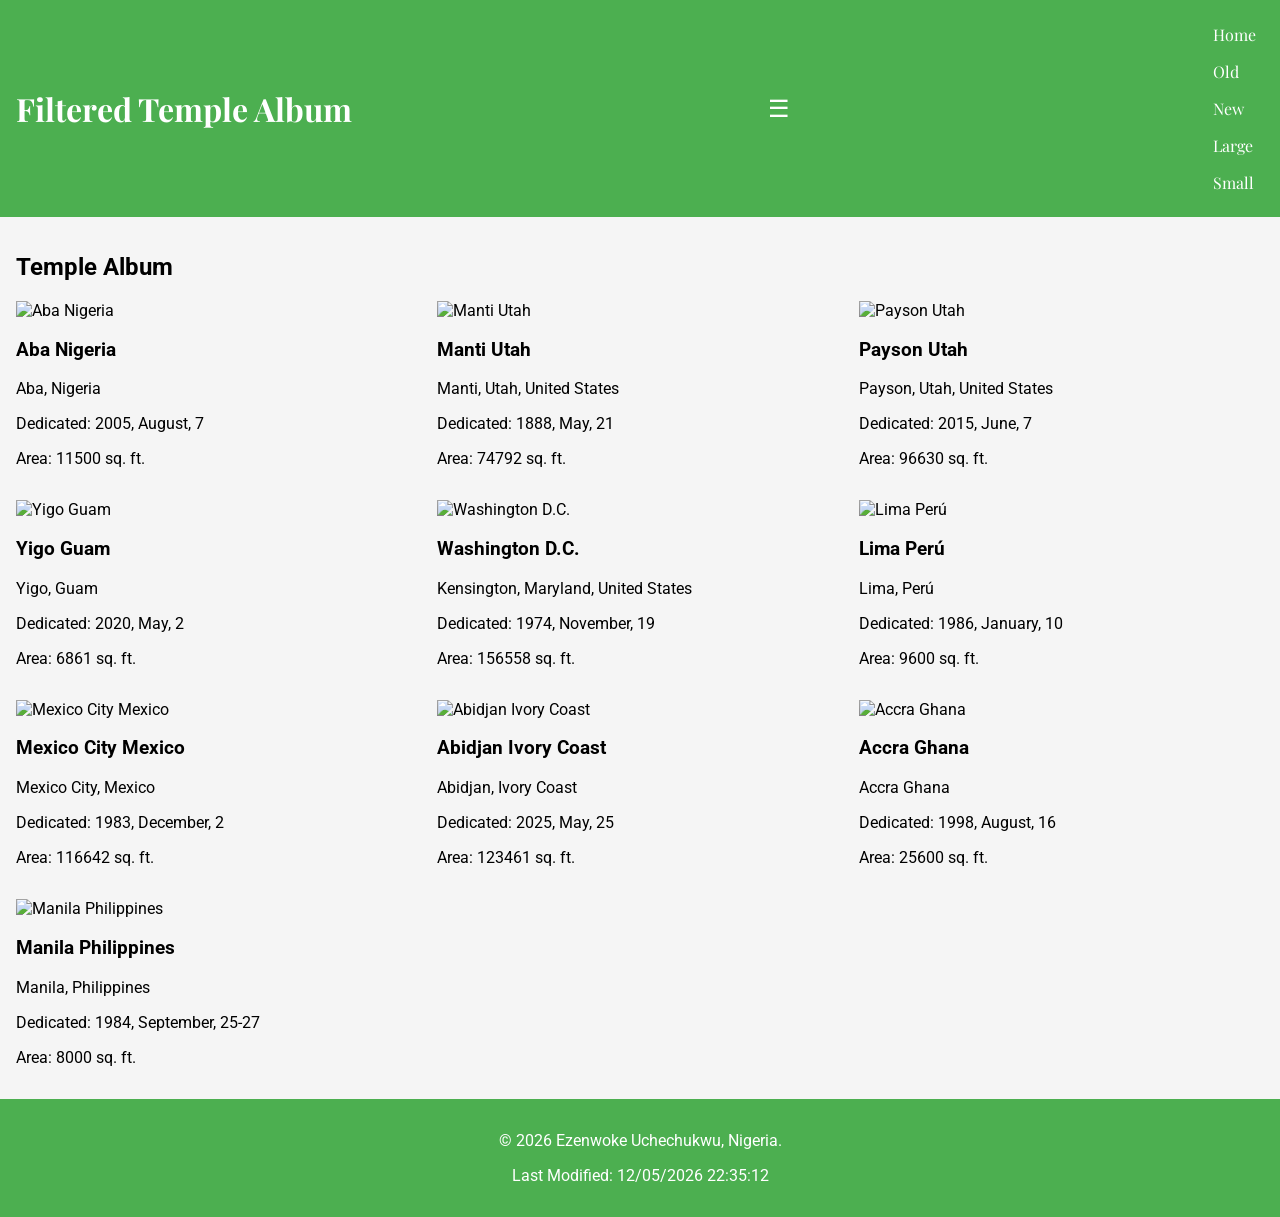
==== filtered-temples.html @ 43f9c3ba "completed" ====
<!DOCTYPE html>
<html lang="en">
<head>
    <meta charset="UTF-8">
    <meta name="viewport" content="width=device-width, initial-scale=1.0">
    <meta name="description" content="Filtered Temple Album - A responsive picture gallery with dynamic filtering by Ezenwoke Uchechukwu.">
    <meta name="author" content="Ezenwoke Uchechukwu">
    <title>Filtered Temple Album - Ezenwoke Uchechukwu</title>
    <link rel="stylesheet" href="styles/temples.css">
    <link rel="stylesheet" href="styles/temples-large.css" media="(min-width: 768px)">
    <script src="scripts/getdates.js" defer></script>
    <script src="scripts/filtered-temples.js" defer></script>
</head>
<body>
    <header>
        <h1>Filtered Temple Album</h1>
        <button class="hamburger">☰</button>
        <nav class="menu">
            <ul>
                <li><a href="index.html">Home</a></li>
                <li><a href="#" id="filter-old">Old</a></li>
                <li><a href="#" id="filter-new">New</a></li>
                <li><a href="#" id="filter-large">Large</a></li>
                <li><a href="#" id="filter-small">Small</a></li>
            </ul>
        </nav>
    </header>
    <main>
        <h2>Temple Album</h2>
        <section id="temples-container" class="gallery"></section>
    </main>
    <footer>
        <p>&copy; <span id="currentyear"></span> Ezenwoke Uchechukwu, Nigeria.</p>
        <p id="lastModified"></p>
    </footer>
</body>
</html>
---- styles/temples.css ----
@import url('https://fonts.googleapis.com/css2?family=Roboto:wght@400;700&family=Playfair+Display:wght@400;700&display=swap');

:root {
    --primary-color: #4CAF50;
    --secondary-color: #F5F5F5;
    --font-family: "Roboto", sans-serif;
    --heading-font-family: "Playfair Display", serif;
}

body {
    font-family: var(--font-family);
    margin: 0;
    padding: 0;
    background-color: var(--secondary-color);
}

header {
    background-color: var(--primary-color);
    color: white;
    display: flex;
    justify-content: space-between;
    align-items: center;
    padding: 1rem;
    font-family: var(--heading-font-family); /* Use Playfair Display for the header */
}

nav ul {
    display: none;
    flex-direction: column;
    list-style: none;
    padding: 0;
    margin: 0;
    background-color: var(--primary-color);
}

nav ul li a {
    color: white;
    text-decoration: none;
    padding: 0.5rem;
    display: block;
}

nav ul li a:hover {
    background-color: #45a049;
}

.hamburger {
    font-size: 1.5rem;
    background: none;
    border: none;
    color: white;
    cursor: pointer;
}

main {
    padding: 1rem;
}

.gallery {
    display: grid;
    grid-template-columns: 1fr;
    gap: 1rem;
}

figure {
    margin: 0;
    text-align: center;
    font-family: var(--heading-font-family); /* Use Playfair Display for captions */
}

footer {
    text-align: center;
    padding: 1rem;
    background-color: var(--primary-color);
    color: white;
    font-family: var(--font-family); /* Use Roboto for footer text */
}

.menu ul.show {
    display: flex;
}
---- styles/temples-large.css ----
nav ul {
    display: flex;
    justify-content: space-around;
}

.gallery {
    grid-template-columns: repeat(3, 1fr);
}
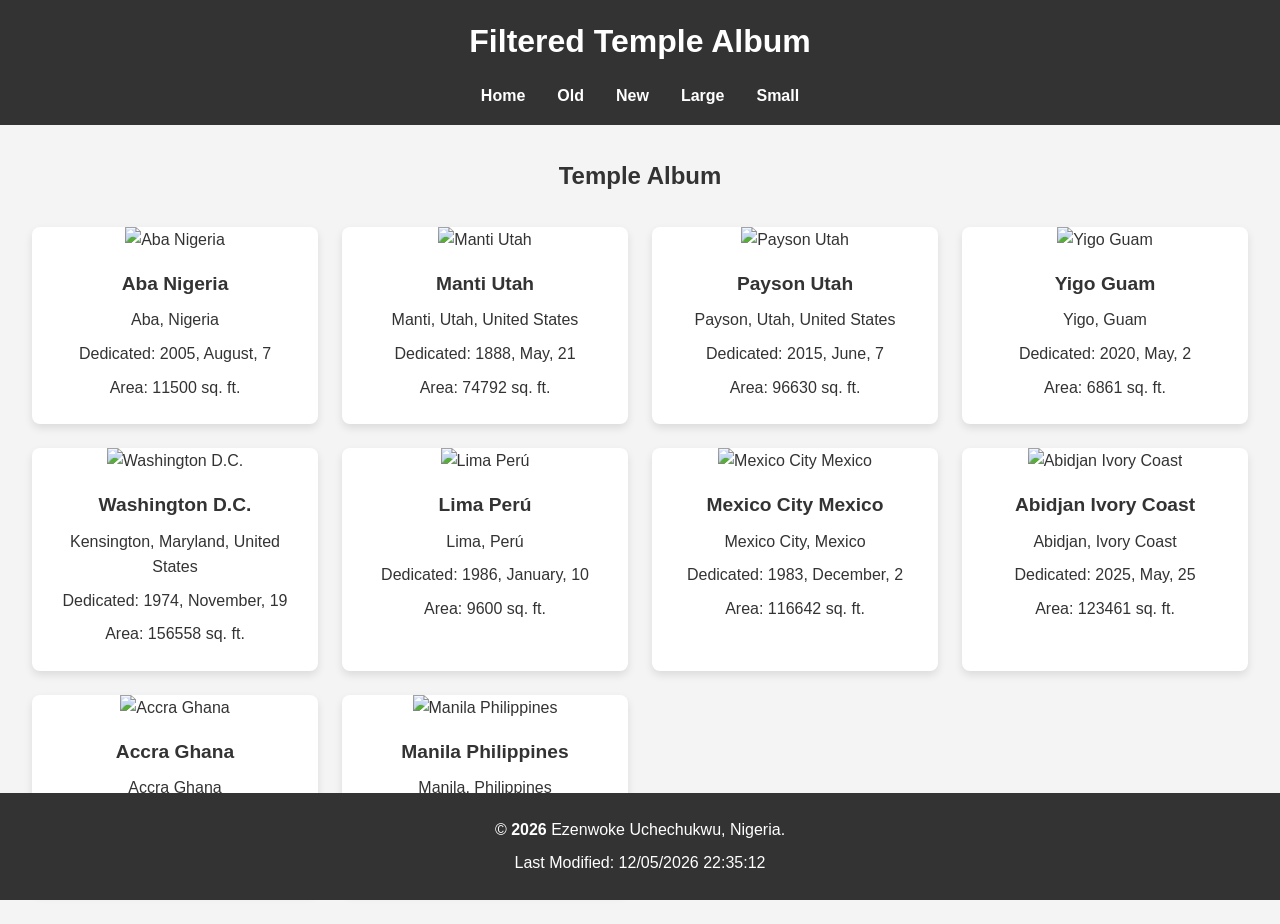
==== commit 06e05ea8: "completed" ====
--- a/filtered-temples.html
+++ b/filtered-temples.html
@@ -6,7 +6,7 @@
     <meta name="description" content="Filtered Temple Album - A responsive picture gallery with dynamic filtering by Ezenwoke Uchechukwu.">
     <meta name="author" content="Ezenwoke Uchechukwu">
     <title>Filtered Temple Album - Ezenwoke Uchechukwu</title>
-    <link rel="stylesheet" href="styles/temples.css">
+    <link rel="stylesheet" href="styles/temple.css">
     <link rel="stylesheet" href="styles/temples-large.css" media="(min-width: 768px)">
     <script src="scripts/getdates.js" defer></script>
     <script src="scripts/filtered-temples.js" defer></script>
--- a/styles/temple.css
+++ b/styles/temple.css
@@ -0,0 +1,144 @@
+/* Load Google Fonts with font-family declarations */
+@import url('https://fonts.googleapis.com/css2?family=Roboto:wght@400;700&family=Playfair+Display:wght@400;700&display=swap');
+
+:root {
+    --primary-color: #4CAF50;
+    --secondary-color: #F5F5F5;
+    --font-family: "Roboto", sans-serif; /* For general text */
+    --heading-font-family: "Playfair Display", serif; /* For headings */
+}/* General reset and body styles */
+* {
+    margin: 0;
+    padding: 0;
+    box-sizing: border-box;
+}
+
+body {
+    font-family: Arial, sans-serif;
+    background-color: #f4f4f4;
+    color: #333;
+    line-height: 1.6;
+}
+
+header {
+    background: #333;
+    color: #fff;
+    padding: 1rem;
+    text-align: center;
+}
+
+header h1 {
+    font-size: 2rem;
+}
+
+button.hamburger {
+    display: none;
+}
+
+nav.menu ul {
+    list-style: none;
+    display: flex;
+    justify-content: center;
+    margin-top: 1rem;
+}
+
+nav.menu ul li {
+    margin: 0 1rem;
+}
+
+nav.menu ul li a {
+    color: #fff;
+    text-decoration: none;
+    font-weight: bold;
+}
+
+nav.menu ul li a:hover {
+    color: #ffcc00;
+}
+
+/* Main content */
+main {
+    padding: 2rem;
+    text-align: center;
+}
+
+#temples-container {
+    display: grid;
+    grid-template-columns: repeat(auto-fill, minmax(280px, 1fr));
+    gap: 1.5rem;
+    margin-top: 2rem;
+}
+
+/* Temple card styles */
+.temple-card {
+    background: #fff;
+    border-radius: 8px;
+    box-shadow: 0 4px 8px rgba(0, 0, 0, 0.1);
+    overflow: hidden;
+    text-align: center;
+    transition: transform 0.3s ease-in-out;
+}
+
+.temple-card:hover {
+    transform: translateY(-10px);
+}
+
+.temple-card img {
+    width: 100%;
+    height: 200px;
+    object-fit: cover;
+    object-position: center;
+    lazy-load: true;
+    /* Temple card styles */
+
+
+}
+
+.temple-card .info {
+    padding: 1rem;
+}
+
+.temple-card .info h3 {
+    font-size: 1.2rem;
+    margin-bottom: 0.5rem;
+}
+
+.temple-card .info p {
+    font-size: 1rem;
+    margin-bottom: 0.5rem;
+}
+
+/* Footer styles */
+footer {
+    background-color: #333;
+    color: #fff;
+    padding: 1rem;
+    text-align: center;
+    position: absolute;
+    width: 100%;
+    bottom: 0;
+}
+
+footer p {
+    margin: 0.5rem 0;
+}
+
+#currentyear {
+    font-weight: bold;
+}
+
+/* Responsive Styles */
+@media (max-width: 768px) {
+    header h1 {
+        font-size: 1.5rem;
+    }
+
+    nav.menu ul {
+        flex-direction: column;
+        margin-top: 1rem;
+    }
+
+    nav.menu ul li {
+        margin: 0.5rem 0;
+    }
+}
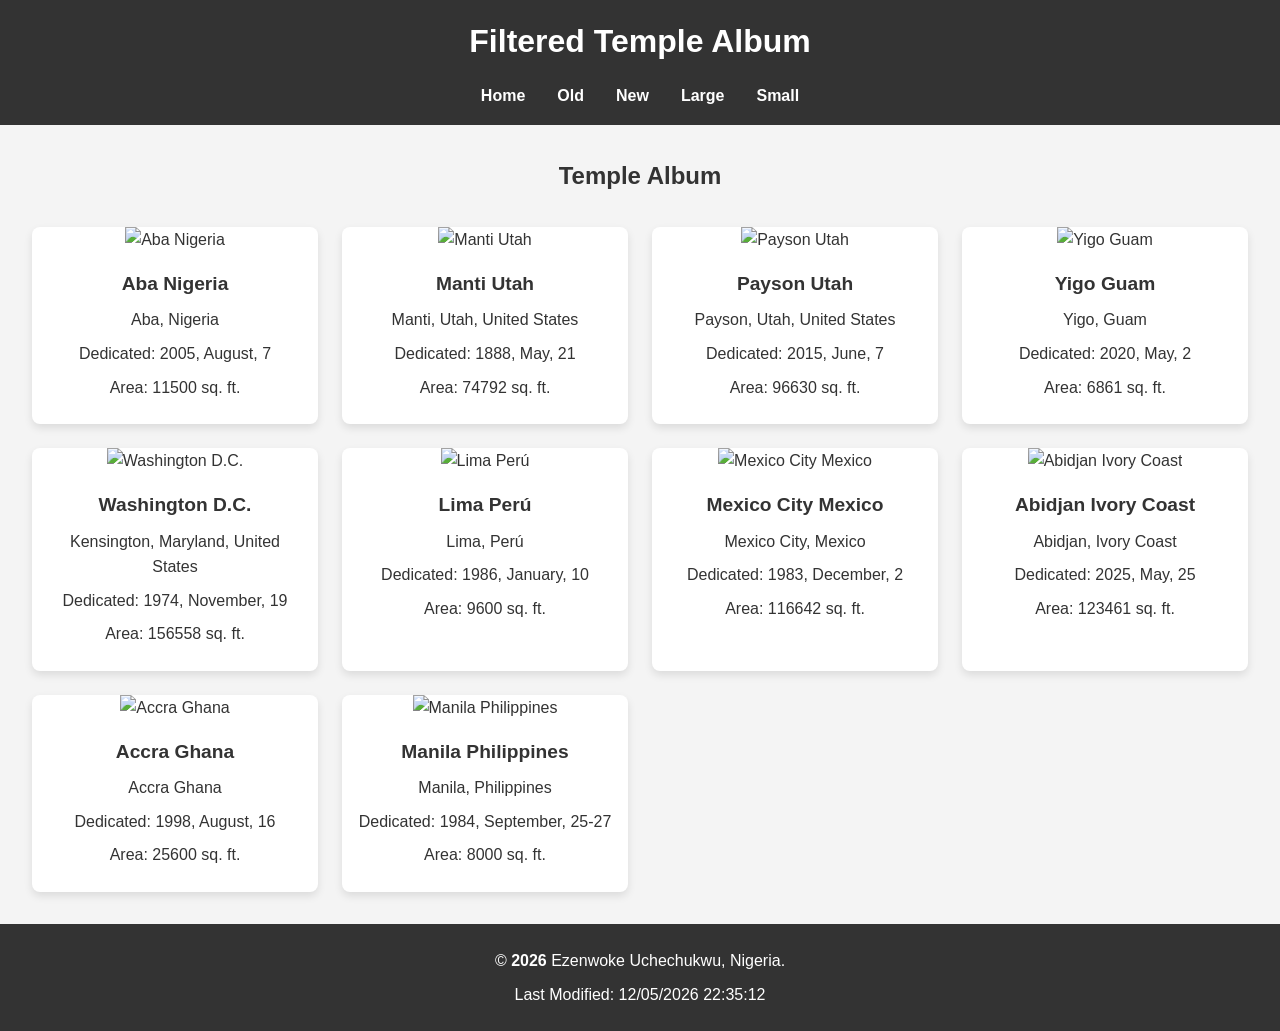
==== commit 7baec19f: "completed" ====
--- a/filtered-temples.html
+++ b/filtered-temples.html
@@ -6,6 +6,7 @@
     <meta name="description" content="Filtered Temple Album - A responsive picture gallery with dynamic filtering by Ezenwoke Uchechukwu.">
     <meta name="author" content="Ezenwoke Uchechukwu">
     <title>Filtered Temple Album - Ezenwoke Uchechukwu</title>
+    <link href="https://fonts.googleapis.com/css2?family=Roboto:wght@400;700&family=Playfair+Display:wght@400;700&display=swap" rel="stylesheet">
     <link rel="stylesheet" href="styles/temple.css">
     <link rel="stylesheet" href="styles/temples-large.css" media="(min-width: 768px)">
     <script src="scripts/getdates.js" defer></script>
--- a/styles/temple.css
+++ b/styles/temple.css
@@ -114,14 +114,21 @@
     color: #fff;
     padding: 1rem;
     text-align: center;
-    position: absolute;
+    position: relative;
     width: 100%;
     bottom: 0;
+    left: 0;
+    margin-top: auto; /* Ensures footer stays at the bottom of the page */
 }
 
 footer p {
     margin: 0.5rem 0;
 }
+
+#currentyear {
+    font-weight: bold;
+}
+
 
 #currentyear {
     font-weight: bold;
